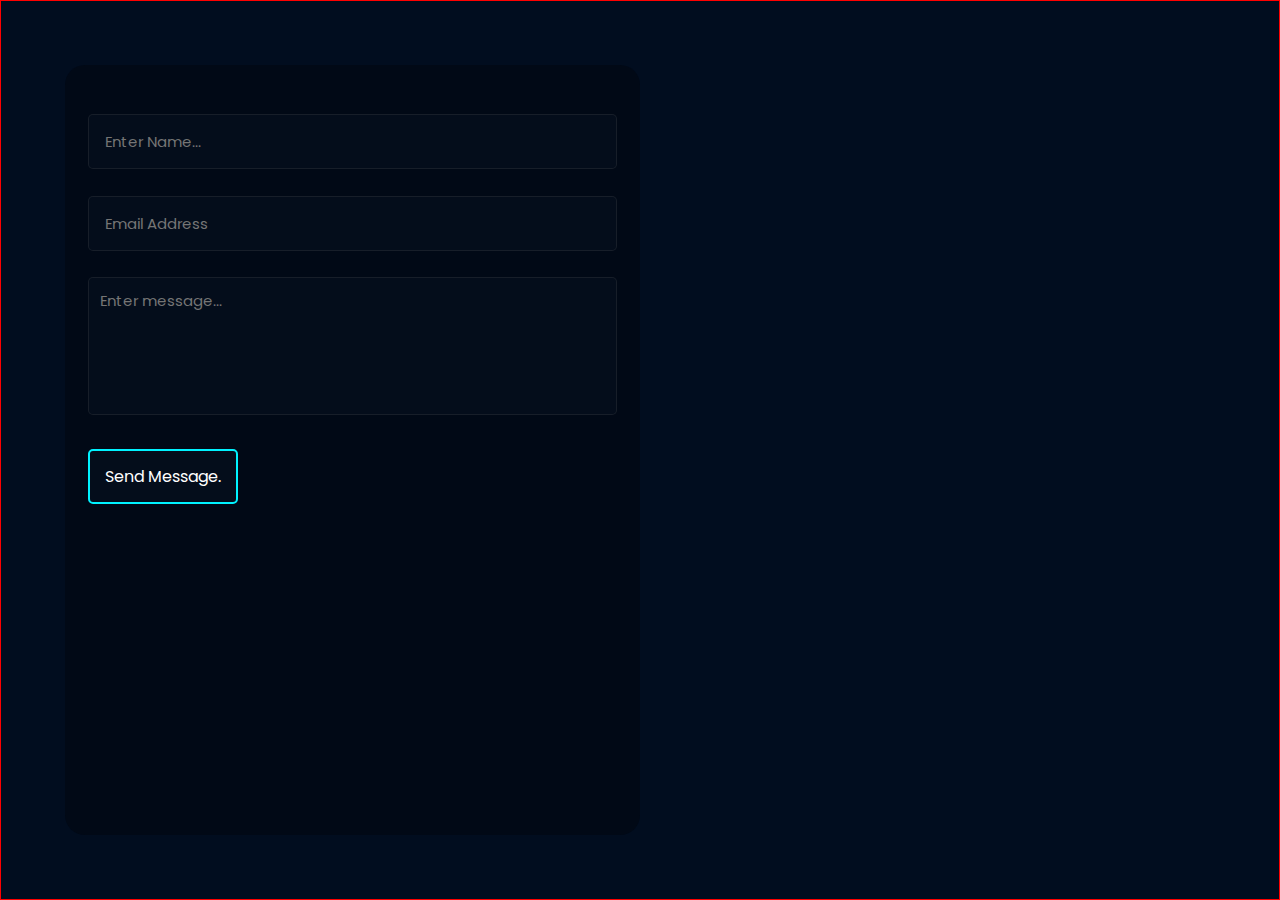
==== Personal Website/webpages/christian-contact.html @ e437db04 "Add files via upload" ====
<!DOCTYPE html>
<html lang="en">
    <head>
        <meta charset="UTF-8">
        <meta name="viewport" content="width=device-width, initial-scale=1.0">
        <title>Contact Christian</title>
        <style>
            @font-face {
                font-family: "Poppins";
                src: url(../fonts/Poppins-Regular.ttf);
            }

            @font-face {
                font-family: "Poppins-Bold";
                src: url(../fonts/Poppins-Bold.ttf);
            }

            * {
                margin: 0;
                padding: 0;
                box-sizing: border-box;
                color: #FFF;
                font-family: "Poppins", "Tahoma", "Arial", sans-serif;
            }

            body {
                background-color: #010d1f;
            }

            .container {
                padding: 5%;
                width: 100vw;
                height: 100vh;
                border: 1px solid red;
            }

            .wrapper {
                display: flex;
                width: 100%;
                height: 100%;
                justify-content: center;
                align-items: center;
            }

            .left-panel {
                display: flex;
                padding: 2%;
                width: 50%;
                height: 100%;
                flex-direction: column;
                background-color: #010916;
                border-radius: 20px;
            }

            .right-panel {
                width: 50%;
                height: 100%;
            }

            input {
                display: block;
                margin: 5% 0%;
                min-height: 30px;
                max-height: 60px;
                width: 100%;
                height: 15%;
                font-size: clamp(11px, 2vw, 15px);
                text-indent: 1rem;
                background-color: #040d1b;
                border: 1px solid rgba(100, 100, 100, .2);
                border-radius: 5px;
                
            }

            textarea {
                padding: 2%;
                width: 100%;
                font-size: clamp(11px, 2vw, 15px);
                background-color: #040d1b;
                border: 1px solid rgba(100, 100, 100, .2);
                border-radius: 5px;
                resize: none;
            }

            button {
                display: block;
                margin: 5% 0%;
                min-width: 150px;
                max-height: 60px;
                width: 25%;
                height: 15%;
                font-size: 1rem;
                background-color: #040d1b;
                border: 2px solid #00f2ff;
                border-radius: 5px;
                cursor: pointer;
            }
        </style>
    </head>
    <body>
        <div class="container">
            <div class="wrapper">
                <div class="left-panel">
                    <form action="https://formspree.io/f/xwpkqjej" method="POST">
                        <input type="text" name="Name" placeholder="Enter Name..." autocomplete="off" required />
                        <input type="email" name="email" placeholder="Email Address" autocomplete="off" required />
                        <textarea rows="5" name="message" id="message" placeholder="Enter message..." autocomplete="off" required></textarea>
                        <button type="submit">Send Message.</button>
                    </form>
                </div>
                <div class="right-panel">

                </div>
            </div>
        </div>
    </body>
</html>
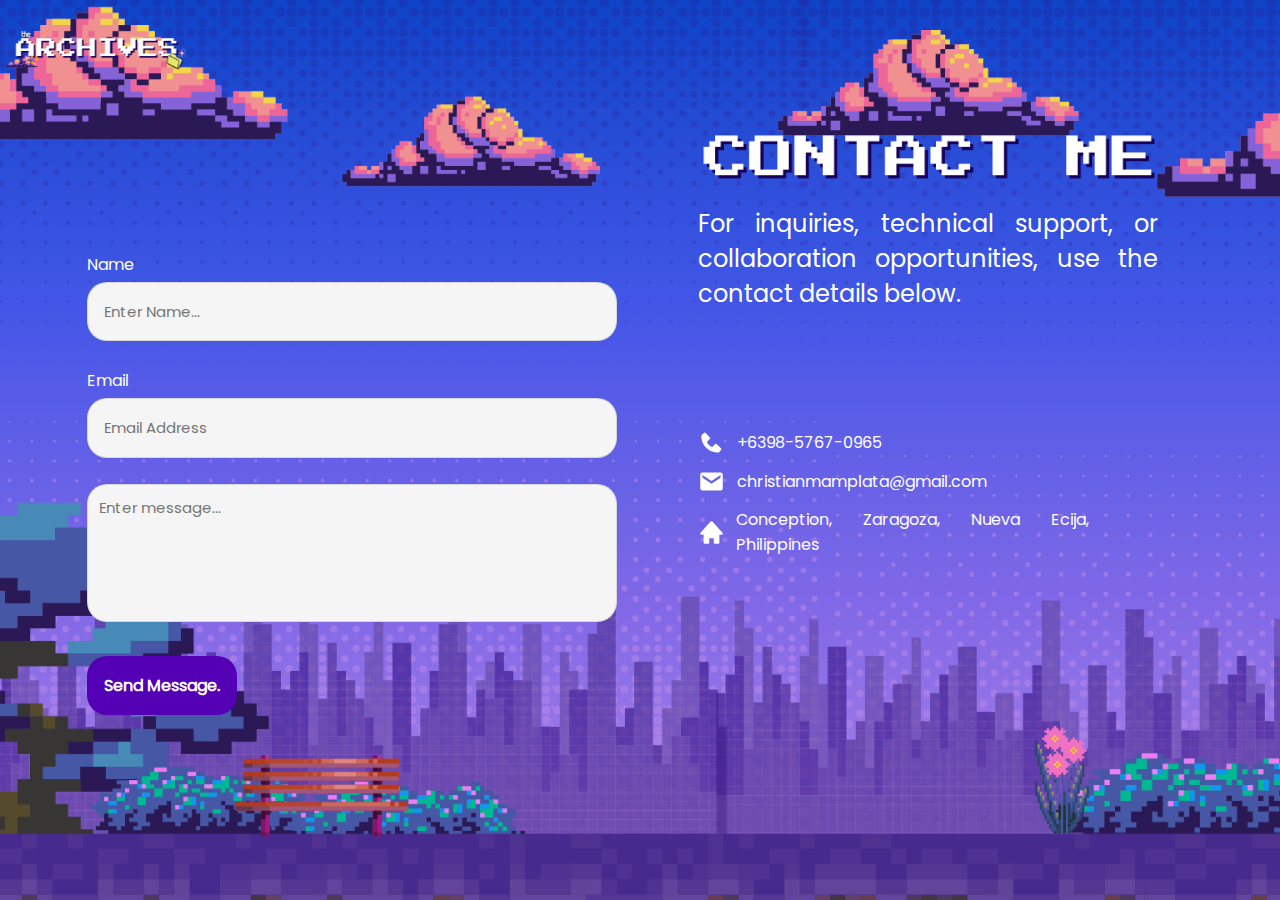
==== commit 07d35d55: "Add files via upload" ====
--- a/Personal Website/webpages/christian-contact.html
+++ b/Personal Website/webpages/christian-contact.html
@@ -4,7 +4,24 @@
         <meta charset="UTF-8">
         <meta name="viewport" content="width=device-width, initial-scale=1.0">
         <title>Contact Christian</title>
+        <link rel="stylesheet" href="../styles/about-me.css">
         <style>
+            @media only screen and (max-width: 600px) {
+                .left-panel {
+                    width: 90% !important;
+                }
+
+                .left-panel img {
+                    display: block !important;
+                    margin-bottom: 10% !important;
+                }
+
+                .right-panel {
+                    display: none !important;
+                }
+            
+            }
+
             @font-face {
                 font-family: "Poppins";
                 src: url(../fonts/Poppins-Regular.ttf);
@@ -25,13 +42,15 @@
 
             body {
                 background-color: #010d1f;
+                background-image: url(../img/background/contact-bg.png);
+                background-repeat: no-repeat;
+                background-size: cover;
             }
 
             .container {
                 padding: 5%;
                 width: 100vw;
                 height: 100vh;
-                border: 1px solid red;
             }
 
             .wrapper {
@@ -48,27 +67,34 @@
                 width: 50%;
                 height: 100%;
                 flex-direction: column;
-                background-color: #010916;
-                border-radius: 20px;
+                justify-content: center;
+            }
+
+            .left-panel img {
+                display: none;
             }
 
             .right-panel {
+                display: flex;
+                padding: 5%;
                 width: 50%;
                 height: 100%;
+                flex-direction: column;
+                justify-content: center;
             }
 
             input {
                 display: block;
-                margin: 5% 0%;
+                margin: 1% 0% 5% 0%;
                 min-height: 30px;
                 max-height: 60px;
                 width: 100%;
                 height: 15%;
                 font-size: clamp(11px, 2vw, 15px);
                 text-indent: 1rem;
-                background-color: #040d1b;
+                background-color: whitesmoke;
                 border: 1px solid rgba(100, 100, 100, .2);
-                border-radius: 5px;
+                border-radius: 20px;
                 
             }
 
@@ -76,9 +102,9 @@
                 padding: 2%;
                 width: 100%;
                 font-size: clamp(11px, 2vw, 15px);
-                background-color: #040d1b;
+                background-color: whitesmoke;
                 border: 1px solid rgba(100, 100, 100, .2);
-                border-radius: 5px;
+                border-radius: 20px;
                 resize: none;
             }
 
@@ -90,26 +116,64 @@
                 width: 25%;
                 height: 15%;
                 font-size: 1rem;
-                background-color: #040d1b;
-                border: 2px solid #00f2ff;
-                border-radius: 5px;
+                font-weight: 900;
+                background-color: #5400b4;
+                border: none;
+                border-radius: 20px;
                 cursor: pointer;
             }
+
+            .contacts img {
+                margin: auto 3% auto 0%;
+                width: 7%;
+                filter: invert(100%);
+            }
+
+            #contact-desc {
+                margin: 3% 0%;
+                font-size: clamp(12px, 2vw, 24px);
+                text-align: justify;
+            }
+
         </style>
     </head>
     <body>
+        <nav>
+            <div class="navbar">
+                <a href="../index.html"><img src="../img/logo/logo.png" alt="The Archives Logo"></a>
+            </div>
+        </nav>
+
         <div class="container">
             <div class="wrapper">
                 <div class="left-panel">
+                    <img src="../img/icons/contact/contact-title.png" alt="Contact Me">
                     <form action="https://formspree.io/f/xwpkqjej" method="POST">
+                        <label for="Name">Name</label>
                         <input type="text" name="Name" placeholder="Enter Name..." autocomplete="off" required />
+                        <label for="email">Email</label>
                         <input type="email" name="email" placeholder="Email Address" autocomplete="off" required />
                         <textarea rows="5" name="message" id="message" placeholder="Enter message..." autocomplete="off" required></textarea>
                         <button type="submit">Send Message.</button>
                     </form>
                 </div>
                 <div class="right-panel">
-
+                    <img src="../img/icons/contact/contact-title.png" alt="Contact Me">
+                    <p id="contact-desc">For inquiries, technical support, or collaboration opportunities, use the contact details below.</p>
+                    <div class="reach-me">
+                        <div class="contacts">
+                            <img src="../img/icons/contact/phone-icon.svg" alt="Facebook">
+                            <p>+6398-5767-0965</p>
+                        </div>
+                        <div class="contacts">
+                            <img src="../img/icons/contact/mail-icon.svg" alt="Google">
+                            <p>christianmamplata@gmail.com</p>
+                        </div>
+                        <div class="contacts">
+                            <img src="../img/icons/contact/home-icon.svg" alt="Github">
+                            <p>Conception, Zaragoza, Nueva Ecija, Philippines</p>
+                        </div>          
+                    </div>            
                 </div>
             </div>
         </div>
--- a/Personal Website/styles/about-me.css
+++ b/Personal Website/styles/about-me.css
@@ -0,0 +1,653 @@
+@media only screen and (max-width: 600px) {
+    #intro .top-panel {
+        flex-direction: column-reverse !important;
+    }
+
+    .profile-pic {
+        width: 100% !important;
+        height: 60% !important;
+    }
+
+    .profile-info {
+        width: 100% !important;
+        height: 40% !important;
+        align-items: center !important;
+    }
+
+    .reach-me {
+        display: none !important;
+    }
+
+
+    /* ACADEMIC BACKGROUND */
+    #acads .container {
+        align-items: center !important;
+    }
+
+    #acads .wrapper {
+        display: none !important;
+    }
+
+    .card {
+        margin: 7% 0% !important;
+    }
+
+    .mobile {
+        display: block !important;
+    }
+
+
+    /* PROJECTS */
+    #projs .mid-panel {
+        width: 100% !important;
+    }
+
+    #projs .mid-panel .description p {
+        display: none !important;
+    }
+
+    #projs .left-panel, #projs .right-panel {
+        display: none !important;
+    }
+
+    
+    /* ACHIEVEMENTS */
+    .achievement {
+        width: 8rem !important;
+        height: 8rem !important;
+    }
+
+    .achievement h3 {
+        font-size: 12px !important;
+    }
+}
+
+@media only screen and (max-width: 400px) {
+    .card p {
+        font-size: 12px !important;
+    }
+}
+
+@font-face {
+    font-family: "Poppins";
+    src: url(../fonts/Poppins-Regular.ttf);
+}
+
+@font-face {
+    font-family: "Poppins-Bold";
+    src: url(../fonts/Poppins-Bold.ttf);
+}
+
+@font-face {
+    font-family: "Press Start";
+    src: url(../fonts/PressStart2P.ttf);
+}
+
+
+/* UNIVERSAL UTILITIES */
+:root {
+    --gap: 14rem;
+
+    scroll-behavior: smooth;
+}
+
+* {
+    margin: 0;
+    padding: 0;
+    box-sizing: border-box;
+    color: #FFF;
+    font-family: "Poppins", "Tahoma", "Arial", sans-serif;
+}
+
+body {
+    background-color: #010d1f;
+}
+
+section {
+    background-repeat: no-repeat;
+    background-size: cover;
+    overflow: hidden;
+}
+
+h1 {
+    font-family: "Press Start", "Tahoma", "Arial", sans-serif;
+    text-align: center;
+    color: #010d1f;
+    font-size: clamp(25px, 3vw + 1rem, 80px);
+}
+
+h2 {
+    font-size: clamp(1px, 2vw + 2rem, 60px);
+}
+
+p {
+    text-align: justify;
+}
+
+button {
+    background-color: transparent;
+    border: none;
+    user-select: none;
+    cursor: pointer;
+}
+
+#intro {
+    background-image: url(../img/background/bg1.png);
+}
+
+#acads {
+    background-image: url(../img/background/bg2.png);
+}
+
+#projs {
+    background-image: url(../img/background/bg3.png);
+}
+
+#achievements {
+    background-image: url(../img/background/bg4.png);
+}
+
+#intro {
+    margin: 0;
+}
+
+.container {
+    display: flex;
+    width: 100%;
+    height: 100vh;
+    flex-direction: column;
+}
+
+.wrapper {
+    display: flex;
+    width: 100%;
+    height: 100%;
+    flex-direction: row;
+    justify-content: center;
+    align-items: center;
+}
+
+.top-panel, .bot-panel {
+    display: flex;
+    padding: 2% 2% 0% 2%;
+    width: 100%;
+}
+
+.navbar {
+    position: fixed;
+    width: 100%;
+    height: 10%;
+}
+
+.navbar img {
+    width: 15%;
+    height: 100%;
+    object-fit: contain;
+}
+
+
+/* INTRODUCTION | SECTION 1 */
+#intro h1 {
+    color: #FFF !important;
+    font-size: clamp(60px, 4vw + 2rem, 80px);
+}
+
+#intro .top-panel {
+    height: 85%;
+}
+
+#intro .bot-panel {
+    padding: 0%;
+    height: 15%;
+    border: 2px solid rgba(255, 255, 255, .2);
+    backdrop-filter: blur(10px);
+}
+
+.profile-pic {
+    width: 40%;
+    height: 100%;
+}
+
+.profile-pic img {
+    padding-right: 20%;
+    width: 130%;
+    height: 130%;
+    object-fit: contain;
+}
+
+.profile-info {
+    display: flex;
+    padding-top: 3%;
+    width: 60%;
+    height: 100%;
+    flex-direction: column;
+    align-items: flex-end;
+}
+
+.profile-info h1 {
+    font-family: "Poppins-Bold", "Tahoma", "Arial", sans-serif;
+    text-align: right;
+}
+
+.typewriter {
+    display: inline-block;
+    margin-top: 10%;
+}
+
+.typewriter p {
+    font-size: 1.5rem;
+}
+
+.type {
+    width: 100%;
+    overflow: hidden;
+    white-space: nowrap;
+    border-right: 2px solid #FFF;
+}
+
+.type-forward {
+    animation: forward-typing 2s linear, cursor .4s step-end infinite alternate;
+}
+
+.type-backward {
+    animation: backward-typing 2s linear forwards, cursor .4s step-end infinite alternate;
+}
+
+.reach-me {
+    margin-top: auto;
+    width: 85%;
+    height: 55%;
+}
+
+.contacts {
+    display: flex;
+    margin: 3% 0%;
+    width: 100%;
+    align-items: center;
+}
+
+.contacts img {
+    margin-right: 2%;
+    width: 5%;
+}
+
+.skill-scroll {
+    display: flex;
+    overflow: hidden;
+    width: 100%;
+    height: 100%;
+    user-select: none;
+    gap: var(--gap);
+}
+
+.skill-scroll ul {
+    display: flex;
+    min-width: 100%;
+    list-style: none;
+    flex-shrink: 0;
+    justify-content: space-between;
+    align-items: center;
+    gap: var(--gap);
+    animation: scroll 20s linear infinite;
+}
+
+.skill-scroll img {
+    width: 300%;
+}
+
+.skill-scroll img:hover {
+    animation: zoom-in 0.5s forwards;
+}
+
+.skill-scroll img:not(:hover) {
+    animation: zoom-out 0.5s forwards;
+}
+
+
+/* ACADEMIC | SECTION 2 */
+#acads .top-panel, #projs .top-panel, #achievements .top-panel {
+    height: 15%;
+    flex-direction: column;
+    align-items: center;
+}
+
+#acads .left-panel, #acads .right-panel {
+    display: flex;
+    width: 45%;
+    align-items: center;
+}
+
+#acads .left-panel {
+    justify-content: flex-end;
+}
+
+#acads .mid-panel {
+    display: flex;
+    width: 10%;
+    flex-direction: column;
+    justify-content: center;
+    align-items: center;
+}
+
+#acads .mid-panel img:hover, #acads .mid-panel img:hover {
+    animation: zoom-in 0.5s forwards;
+}
+
+#acads .mid-panel img:not(:hover), #acads .mid-panel img:not(:hover) {
+    animation: zoom-out 0.5s forwards;
+}
+
+#acads .school-logo {
+    margin: 50% 0% 50% 0%;
+}
+
+#acads .mid-panel img {
+    position: relative;
+    width: 150px;
+    z-index: 3;
+}
+
+.card {
+    margin: 0% 5% 0% 5%;
+    padding: 3%;
+    width: 70%;
+    height: 40%;
+    background-color: #010916;
+    border-radius: 1rem;
+    z-index: 2;
+}
+
+.card h2 {
+    font-size: clamp(12px, 3vw + 0.5rem, 30px);
+}
+
+.card h3 {
+    font-size: clamp(13px, 1vw + 0.5rem, 17px);
+}
+
+.card p {
+    font-size: clamp(14px, 1vw + 0.5rem, 17px);
+}
+
+#college {
+    display: none;
+    margin-bottom: 10%;
+    animation: fade-left 2s forwards;
+}
+
+#high-school {
+    display: none;
+    margin-top: 20%;
+    flex-direction: column-reverse;
+    animation: fade-right 2s forwards;
+}
+            
+.timeline {
+    position: absolute;
+    min-width: 10px;
+    min-height: 400px;
+    width: 1%;
+    height: 50%;
+    background-color: #002649;
+    border-radius: 10px;
+    z-index: 1;
+}
+
+.mobile {
+    display: none;
+}
+
+
+/* PROJECTS | SECTION 3 */
+#projs .left-panel {
+    display: flex;
+    width: 25%;
+    flex-direction: column;
+    justify-content: center;
+    align-items: center;
+}
+
+#projs .mid-panel {
+    padding: 3% 5%;
+    max-height: 1100px;
+    width: 50%;
+    height: 90%;
+}
+
+#projs .right-panel {
+    padding: 6% 2%;
+    width: 25%;
+}
+
+.post-container {
+    display: grid;
+    height: 100%;
+    grid-auto-flow: row;
+    gap: 20px;
+    overflow: hidden;
+    overflow-y: scroll;
+    -ms-overflow-style: none;  /* IE and Edge */
+    scrollbar-width: none;  /* Firefox */
+}
+
+.post-container::-webkit-scrollbar {
+    display: none; /* Chrome, Safari and Opera */
+}
+
+.post-card {
+    display: flex;
+    margin: 5% 0% 5% 0%;
+    width: 100%;
+    height: 100%;
+    flex-direction: column;
+    background-color: #002649;
+    border-radius: 15px;
+    list-style-type: none;
+}
+
+.author {
+    display: flex;
+    margin: 2% 0% 0% 2%;
+    width: 100%;
+    height: 10%;
+}
+
+.author-pic {
+    min-width: 70px;
+    width: 9%;
+    min-height: 70px;
+}
+
+.author-pic img, .user-pic img {
+    width: 100%;
+    height: 100%;
+    object-fit: cover;
+    border-radius: 100%;
+}
+
+.author-name {
+    display: flex;
+    padding-left: 2%;
+    justify-content: center;
+    flex-direction: column;
+}
+
+.description {
+    padding: 2% 0% 0% 2%;
+    width: 100%;
+    height: 10%;
+    text-indent: 1rem;
+}
+
+.content {
+    width: 100%;
+    height: 70%;
+}
+
+.content img {
+    width: 100%;
+    height: 100%;
+    object-fit: cover;
+}
+
+.post-buttons {
+    display: flex;
+    width: 100%;
+    height: 10%;
+    justify-content: space-around;
+    align-items: center;
+}
+
+.post-buttons img {
+    user-select: none;
+    cursor: pointer;
+}
+
+.comment-container {
+    display: none;
+    width: 100%;
+    height: 100%;
+    flex-direction: column;
+    background-color: #002649;
+    border-radius: 15px;
+}
+
+.comment-container .top-panel h3 {
+    margin-top: 2%;
+    padding-bottom: 2%;
+    width: 100%;
+    text-align: center;  
+    border-bottom: 1px solid #adadad;
+}
+
+.comment {
+    padding: 5% 4%;
+    display: flex;
+    flex-direction: column;
+}
+
+.comment-header {
+    display: flex;
+    width: 100%;
+    height: 100%;
+}
+
+.user-pic {
+    display: flex;
+    width: 15%;
+    height: 100%;
+}
+
+.user-name {
+    display: flex;
+    padding-left: 3%;
+    width: 85%;
+    height: 100%;
+    align-items: center;
+}
+
+.comment-content {
+    padding: 0% 0% 3% 18.5%;
+    width: 100%;
+    height: 100%;
+    border-bottom: 1px solid rgba(173, 173, 173, .2);
+}
+
+.comment-content p {
+    text-align: justify;
+}
+
+
+/* ACHIEVEMENTS */
+#achievements .container {
+    height: auto;
+}
+
+#achievements .wrapper {
+    padding: 5%;
+    flex-wrap: wrap;
+    justify-content: space-around;
+}
+
+.achievement, .achievement .top-panel, .achievement .mid-panel, #achieve-desc {
+    display: flex;
+    justify-content: center;
+    align-items: center;
+}
+
+#achieve-desc {
+    position: absolute;
+    display: flex;
+    padding: 5%;
+    max-width: 750px;
+    max-height: 120px;
+    width: 50%;
+    height: 15%;
+    min-width: 300px;
+    min-height: 150px;
+    background-color: #002649;
+    border-radius: 1rem;
+    cursor: pointer;
+    opacity: 0%;
+    z-index: 1;
+}
+
+#achieve-desc p {
+    text-align: center;
+}
+
+.achievement {
+    margin: 2% 0% 2% 0%;
+    padding: 1%;
+    width: 15rem;
+    height: 15rem;
+    flex-direction: column;
+    background-color: #002649;
+    border-radius: 1.5rem;
+}
+
+.achievement button {
+    display: block;
+    margin: auto;
+}
+
+.achievement .top-panel {
+    height: 30% !important;
+}
+
+.achievement .top-panel img {
+    width: 90%;
+    height: 90%;
+    object-fit: contain;
+}
+
+.achievement .mid-panel {
+    width: 100%;
+    height: 50% !important;
+}
+
+.achievement .bot-panel {
+    height: 20% !important;
+}
+
+.end {
+    display: flex;
+    padding: 1%;
+    min-height: 100px;
+    width: 100%;
+    height: 10vh;
+    justify-content: center;
+    align-items: center;
+}
+
+.end a {
+    position: relative;
+    width: auto;
+    height: 100%;
+}
+
+.end img {
+    width: 100%;
+    height: 100%;
+    object-fit: contain;
+}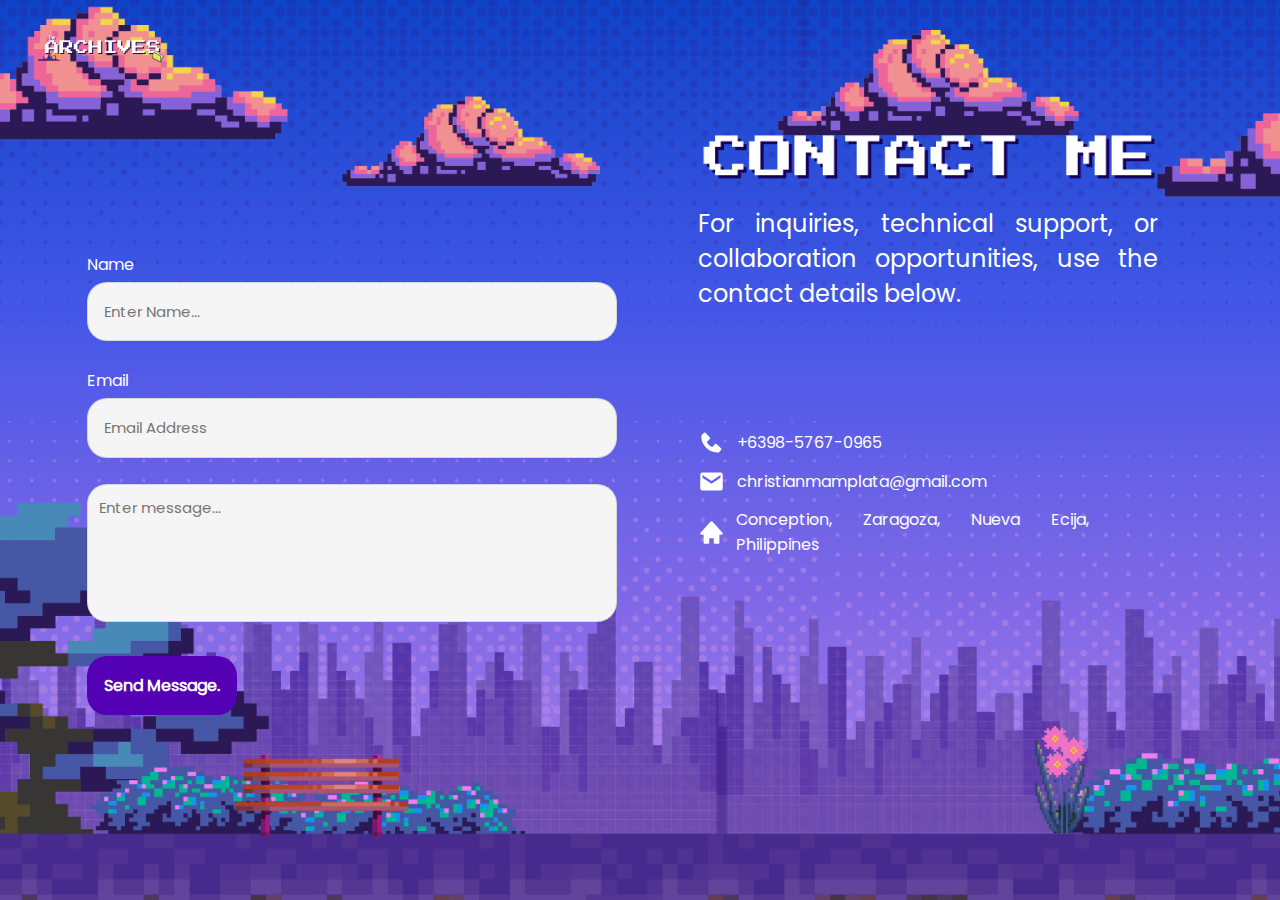
==== commit 4fad5d91: "Add files via upload" ====
--- a/Personal Website/webpages/christian-contact.html
+++ b/Personal Website/webpages/christian-contact.html
@@ -4,6 +4,7 @@
         <meta charset="UTF-8">
         <meta name="viewport" content="width=device-width, initial-scale=1.0">
         <title>Contact Christian</title>
+        <link rel="icon" type="image/x-icon" href="../img/logo/favicon.png">
         <link rel="stylesheet" href="../styles/about-me.css">
         <style>
             @media only screen and (max-width: 600px) {
--- a/Personal Website/styles/about-me.css
+++ b/Personal Website/styles/about-me.css
@@ -59,6 +59,15 @@
 
     .achievement h3 {
         font-size: 12px !important;
+    }
+
+    #achieve-desc {
+        padding: 1% 2% 1% 2% !important;
+    }
+
+    .end {
+        padding: 3% !important;
+        min-height: 80px !important;
     }
 }
 
@@ -112,8 +121,9 @@
 h1 {
     font-family: "Press Start", "Tahoma", "Arial", sans-serif;
     text-align: center;
-    color: #010d1f;
+    color: #023157;
     font-size: clamp(25px, 3vw + 1rem, 80px);
+    text-shadow: 10px 10px 0px rgba(100, 100, 100, .2);
 }
 
 h2 {
@@ -131,6 +141,10 @@
     cursor: pointer;
 }
 
+form input {
+    color: #000;
+}
+
 #intro {
     background-image: url(../img/background/bg1.png);
 }
@@ -177,10 +191,14 @@
     position: fixed;
     width: 100%;
     height: 10%;
+    z-index: 100;
 }
 
 .navbar img {
-    width: 15%;
+    position: relative;
+    margin-left: 3%;
+    min-width: 100px;
+    width: 10%;
     height: 100%;
     object-fit: contain;
 }
@@ -189,7 +207,8 @@
 /* INTRODUCTION | SECTION 1 */
 #intro h1 {
     color: #FFF !important;
-    font-size: clamp(60px, 4vw + 2rem, 80px);
+    font-size: clamp(60px, 4vw + 2rem, 60px);
+    text-shadow: none;
 }
 
 #intro .top-panel {
@@ -209,10 +228,12 @@
 }
 
 .profile-pic img {
+    position: relative;
     padding-right: 20%;
     width: 130%;
     height: 130%;
     object-fit: contain;
+    z-index: 0;
 }
 
 .profile-info {
@@ -235,7 +256,9 @@
 }
 
 .typewriter p {
+    position: relative;
     font-size: 1.5rem;
+    z-index: 2;
 }
 
 .type {
@@ -246,11 +269,11 @@
 }
 
 .type-forward {
-    animation: forward-typing 2s linear, cursor .4s step-end infinite alternate;
+    animation: forward-typing 1s linear, cursor .4s step-end infinite alternate;
 }
 
 .type-backward {
-    animation: backward-typing 2s linear forwards, cursor .4s step-end infinite alternate;
+    animation: backward-typing 1s linear forwards, cursor .4s step-end infinite alternate;
 }
 
 .reach-me {
@@ -266,9 +289,16 @@
     align-items: center;
 }
 
-.contacts img {
+.contacts img, .contacts a {
+    display: flex;
     margin-right: 2%;
     width: 5%;
+    justify-content: center;
+    align-items: center;
+}
+
+.contacts a img {
+    width: 100%;
 }
 
 .skill-scroll {
@@ -402,9 +432,18 @@
 #projs .left-panel {
     display: flex;
     width: 25%;
-    flex-direction: column;
-    justify-content: center;
-    align-items: center;
+    height: 90%;
+    flex-direction: column;
+    justify-content: flex-end;
+    align-items: flex-end;
+}
+
+#projs .left-panel img {
+    position: relative;
+    left: 70px;
+    width: 80%;
+    height: 50%;
+    object-fit: contain;
 }
 
 #projs .mid-panel {
@@ -447,15 +486,19 @@
 
 .author {
     display: flex;
-    margin: 2% 0% 0% 2%;
+    margin: 5% 0% 0% 4%;
     width: 100%;
     height: 10%;
+    align-items: center;
 }
 
 .author-pic {
+    display: flex;
     min-width: 70px;
+    min-height: 70px;
     width: 9%;
-    min-height: 70px;
+    justify-content: center;
+    align-items: center;
 }
 
 .author-pic img, .user-pic img {
@@ -465,6 +508,11 @@
     border-radius: 100%;
 }
 
+.author-pic img {
+    max-width: 80px;
+    max-height: 70px;
+}
+
 .author-name {
     display: flex;
     padding-left: 2%;
@@ -487,7 +535,7 @@
 .content img {
     width: 100%;
     height: 100%;
-    object-fit: cover;
+    object-fit: contain;
 }
 
 .post-buttons {
@@ -577,19 +625,43 @@
 
 #achieve-desc {
     position: absolute;
-    display: flex;
-    padding: 5%;
+    display: none;
+    padding: 1.5%;
     max-width: 750px;
     max-height: 120px;
     width: 50%;
     height: 15%;
     min-width: 300px;
     min-height: 150px;
+    flex-direction: column;
     background-color: #002649;
     border-radius: 1rem;
-    cursor: pointer;
     opacity: 0%;
     z-index: 1;
+}
+
+.back-button {
+    width: 100%;
+    height: 40%;
+}
+
+.back-button button {
+    width: 10%;
+    height: 100%;
+}
+
+.achieve-info {
+    width: 100%;
+    height: 60%;
+}
+
+#achieve-desc img {
+    position: relative;
+    width: 100%;
+    height: 100%;
+    float: left;
+    object-fit: contain;
+    cursor: pointer;
 }
 
 #achieve-desc p {
@@ -606,9 +678,21 @@
     border-radius: 1.5rem;
 }
 
+.achievement h3 {
+    text-align: center;
+}
+
 .achievement button {
     display: block;
     margin: auto;
+    width: 50%;
+    height: 100%;
+}
+
+.achievement button img {
+    width: 100%;
+    height: 100%;
+    object-fit: contain;
 }
 
 .achievement .top-panel {
@@ -635,7 +719,7 @@
     padding: 1%;
     min-height: 100px;
     width: 100%;
-    height: 10vh;
+    height: 5vh;
     justify-content: center;
     align-items: center;
 }
